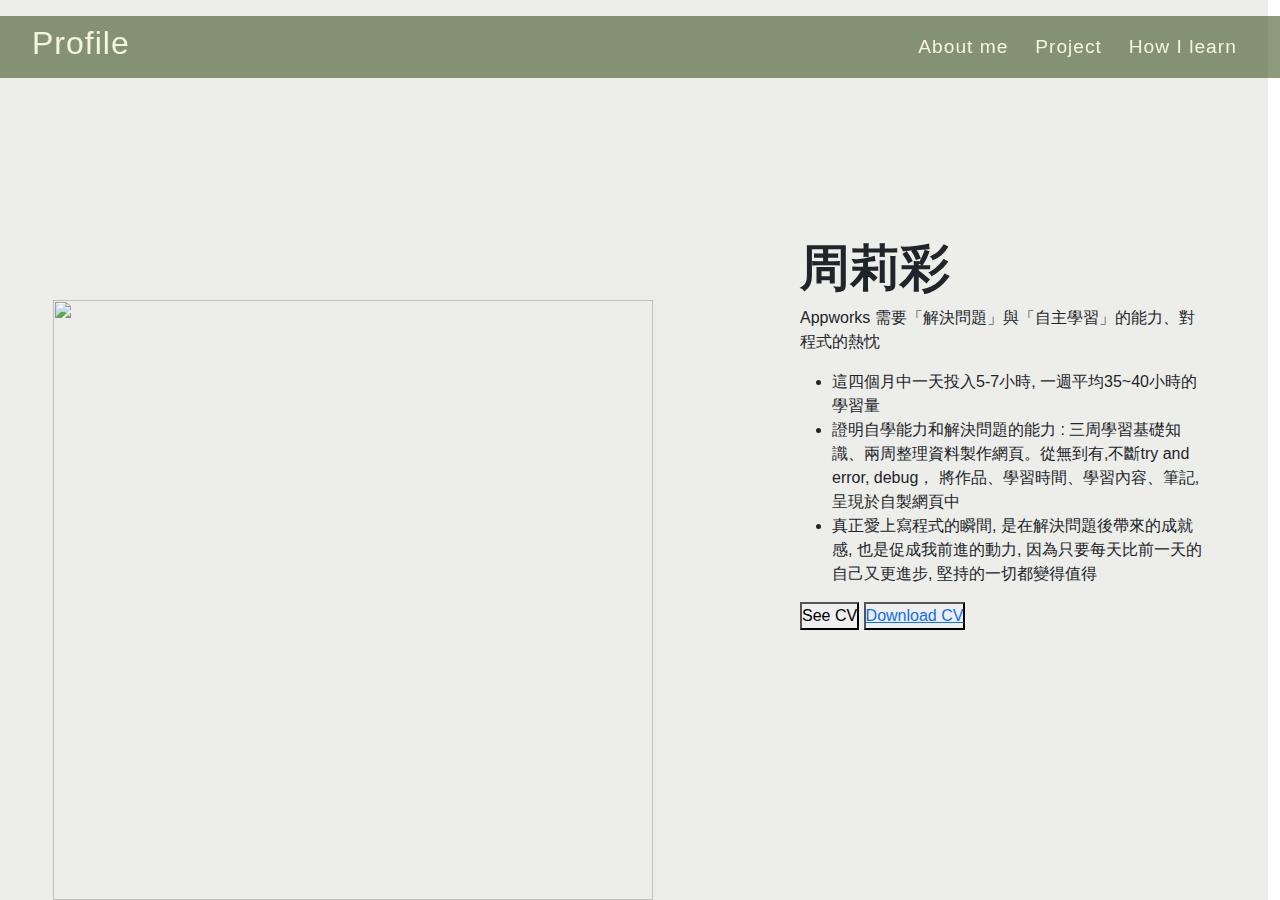
==== index.html @ 02d41be4 "add img" ====
<!DOCTYPE html>
<html lang="en">

<head>
    <meta charset="UTF-8">
    <meta name="viewport" content="width=device-width, initial-scale=1.0">
    <title>Know more about me</title>
    <link rel="stylesheet" href="./Me.css">
    <link rel=" stylesheet" href="https://cdnjs.cloudflare.com/ajax/libs/font-awesome/6.4.2/css/all.min.css"
        integrity="sha512-z3gLpd7yknf1YoNbCzqRKc4qyor8gaKU1qmn+CShxbuBusANI9QpRohGBreCFkKxLhei6S9CQXFEbbKuqLg0DA=="
        crossorigin="anonymous" referrerpolicy="no-referrer" />

</head>

<body>

    <header>
        <nav>
            <div class="nav-bar">
                <h3 class="profile"><a href="#">Profile </a></h3>
                <div class="list-item">
                    <span><a href="#">About me</a></span>
                    <span><a href="#">Project</a></span>
                    <span><a href="#">How I learn</a></span>
                </div>
            </div>
        </nav>
    </header>

    <section>
        <div class="big-container">
            <div class="one page row suit-contain">

                <div class="col-md-6 ">
                    <img class="bg-suit" src="./img/2022.05 半身照(西裝外套).png" alt="">
                </div>
                <div class=" col-md-4 offset-md-1 intro">
                    <div class="intro-contain">
                        <h1 class="intro-head">
                            周莉彩
                        </h1>
                        <p class="intro-content ">
                            Appworks 需要「解決問題」與「自主學習」的能力、對程式的熱忱
                        </p>
                        <ul>
                            <li>這四個月中一天投入5-7小時, 一週平均35~40小時的學習量</li>
                            <li>證明自學能力和解決問題的能力 : 三周學習基礎知識、兩周整理資料製作網頁。從無到有,不斷try and error, debug， 將作品、學習時間、學習內容、筆記,
                                呈現於自製網頁中</li>
                            <li>真正愛上寫程式的瞬間, 是在解決問題後帶來的成就感, 也是促成我前進的動力, 因為只要每天比前一天的自己又更進步, 堅持的一切都變得值得</li>
                        </ul>
                        <button type="button">See CV</button>
                        <button type="button"><a href="../Project0912/周莉彩_履歷.pdf" download>Download
                                CV</a></button>
                        <div class="icon">
                            <a href="./周莉彩_履歷.pdf">
                                <i class="fa-brands fa-github"></i>
                            </a>
                            <a href="https://www.facebook.com/profile.php?id=100000702556421">
                                <i class="fa-brands fa-facebook"></i>
                            </a>


                        </div>


                    </div>


                </div>
            </div>
            <div class="second-container">
                <div class="two page row">
                    <div class="col-md-5">
                        <div class="tab-title">
                            <p class="tab-links active-link " onclick=" opentab('education')">Education</p>
                            <p class="tab-links " onclick=" opentab('experience')">Experience</p>
                            <p class="tab-links" onclick=" opentab('skills')">Skills</p>
                        </div>
                        <div class="tab-content active-tab" id="education">
                            <ul>
                                <li><span>Wuling high school<br> 2013-2016</span></li>
                                <li><span>Tamkam University<br> 2016-2019</span></li>
                                <li><span>Ryukoku University<br> 2017-2018</span></li>
                            </ul>
                        </div>
                        <div class="tab-content" id="experience">
                            <ul>
                                <li><span>日本航空<br> 2013-2016</span></li>
                                <li><span>stanCode<br> 2016-2019</span></li>
                                <li><span>Amazing Talker<br> 2017-2018</span></li>

                            </ul>
                        </div>
                        <div class="tab-content" id="skills">
                            <ul>
                                <li><span>HTML,CSS,Javascript<br> 2013-2016</span></li>
                                <li><span>SQL<br> 2016-2019</span></li>
                                <li><span>git github<br> 2017-2018</span></li>

                            </ul>
                        </div>
                    </div>
                </div>
            </div>
            <div class="third-container">
                <div class="three page">
                    <div class=" transfer">
                        <h3>我是周莉彩,<br>我總是思考著</h3>
                        <br>
                        <h1>自己想要怎麼樣的人生?</h1>
                    </div>
                </div>
            </div>
            <div class="four page">
                <h2>我想要有選擇的人生</h2>
                <p>什麼叫有選擇的人生? 我能決定我的下一個落角處在哪 往更好的公司發展 一個累積經驗後有所成長的環境, 是硬實力 , 可以呈現可以量化 , 要專業能力!
                    為什麼? 不想被時代淘汰, 變化太快!要怎讓自己有選擇, 就是變強, (金錢是一個原因, 但對我來說不是主要的原因, 若真的是這樣, 其實我爽爽待在航空業尤其是在日本航空我只要累積年資就好了)
                    要怎麼達到這樣的人生?
                </p>
                <h1>成為軟體工程師 </h1>
            </div>

        </div>
    </section>
    <script>
        var tablinks = document.getElementsByClassName('tab-links');
        var tabcontent = document.getElementsByClassName('tab-content');

        function opentab(tabname) {
            for (tablink of tablinks) {
                tablink.classList.remove("active-link");
            }
            for (tabcon of tabcontent) {
                tabcon.classList.remove("active-tab");
            }
            event.currentTarget.classList.add("active-link");
            document.getElementById(tabname).classList.add("active-tab")
        }
    </script>
</body>

</html>
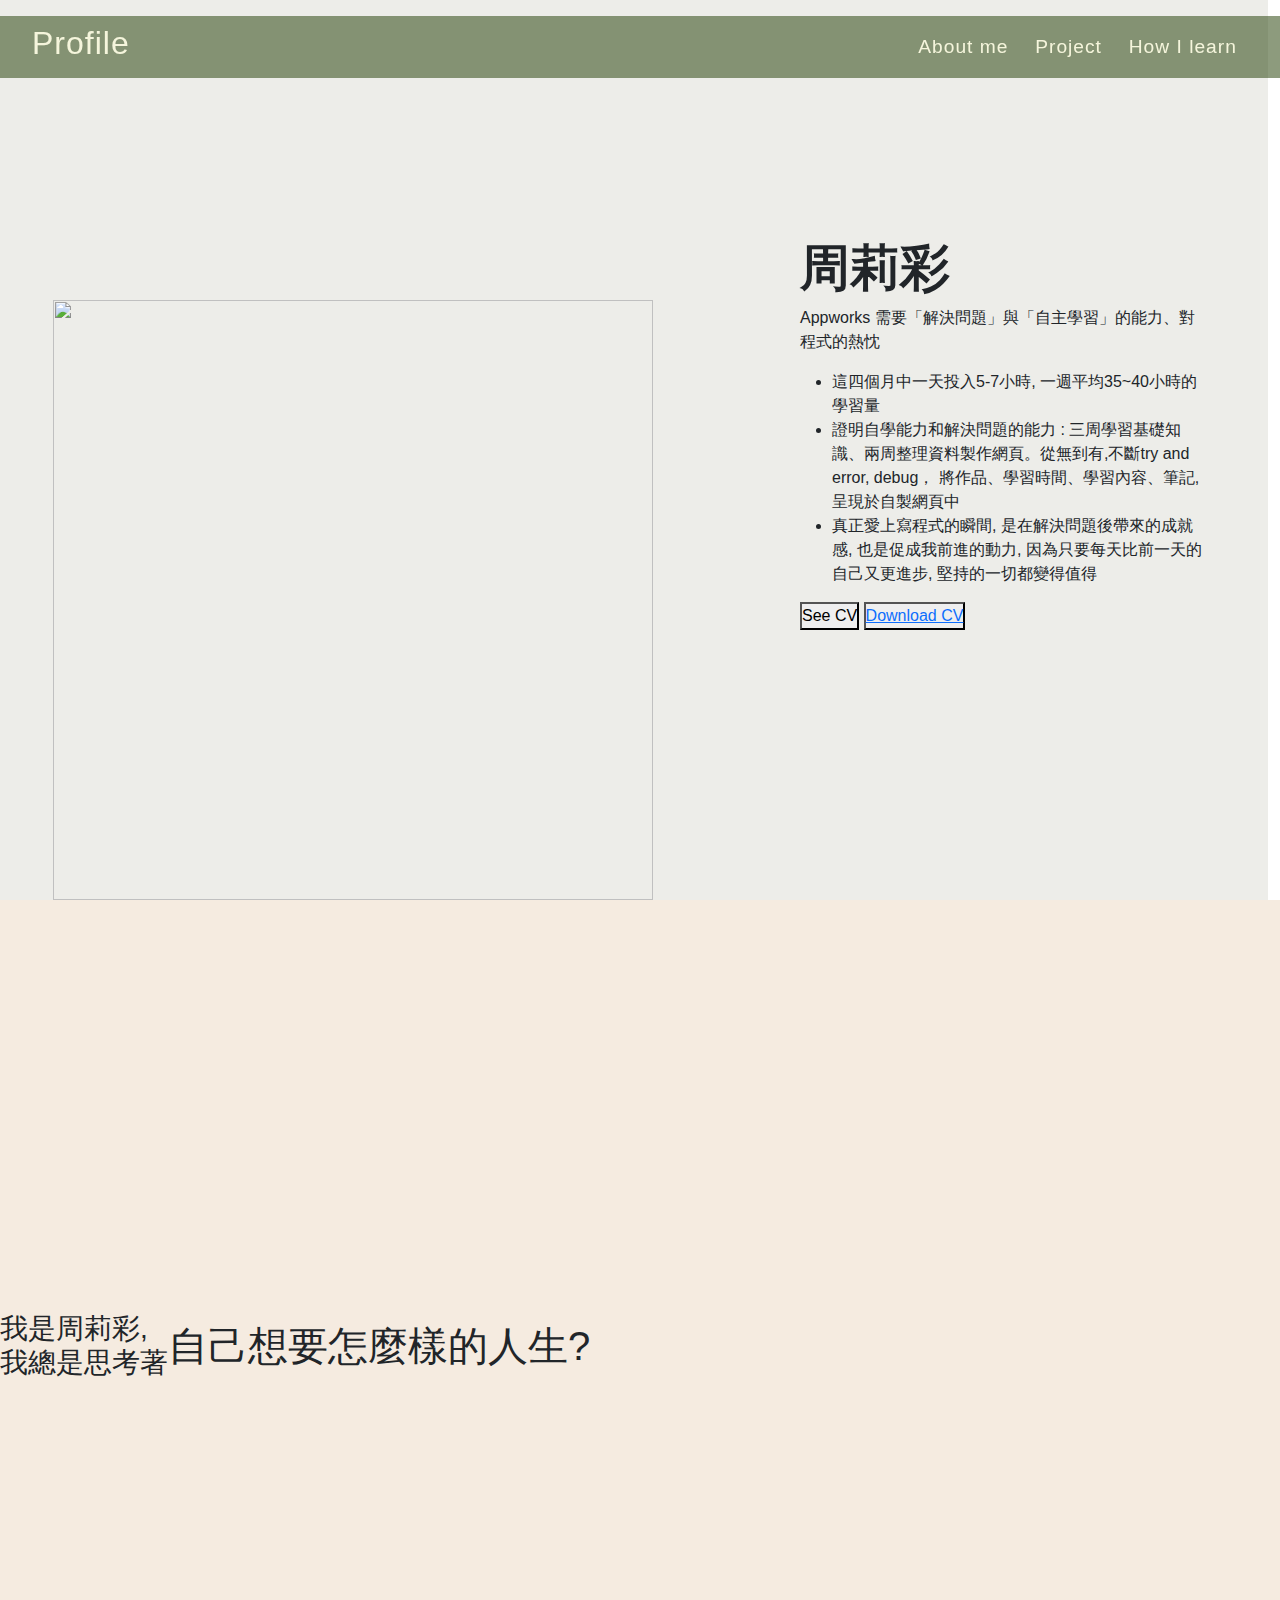
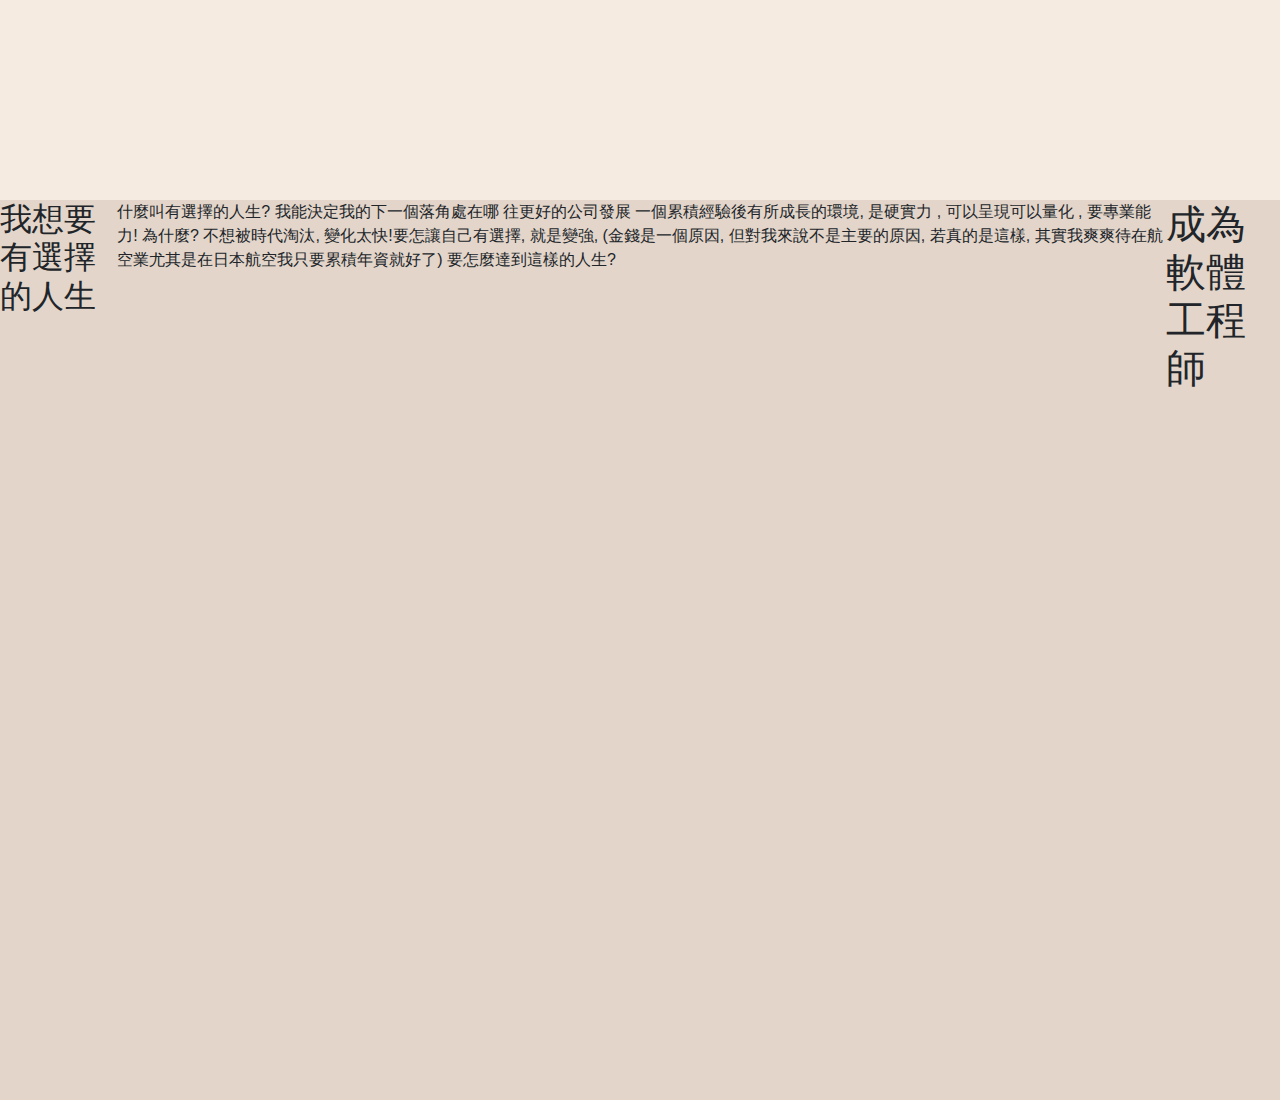
==== commit a0dc8910: "try to add second page but run out of time" ====
--- a/index.html
+++ b/index.html
@@ -5,7 +5,7 @@
     <meta charset="UTF-8">
     <meta name="viewport" content="width=device-width, initial-scale=1.0">
     <title>Know more about me</title>
-    <link rel="stylesheet" href="./Me.css">
+    <link rel="stylesheet" href="./styles.css">
     <link rel=" stylesheet" href="https://cdnjs.cloudflare.com/ajax/libs/font-awesome/6.4.2/css/all.min.css"
         integrity="sha512-z3gLpd7yknf1YoNbCzqRKc4qyor8gaKU1qmn+CShxbuBusANI9QpRohGBreCFkKxLhei6S9CQXFEbbKuqLg0DA=="
         crossorigin="anonymous" referrerpolicy="no-referrer" />
@@ -49,7 +49,7 @@
                             <li>真正愛上寫程式的瞬間, 是在解決問題後帶來的成就感, 也是促成我前進的動力, 因為只要每天比前一天的自己又更進步, 堅持的一切都變得值得</li>
                         </ul>
                         <button type="button">See CV</button>
-                        <button type="button"><a href="../Project0912/周莉彩_履歷.pdf" download>Download
+                        <button type="button"><a href="./履歷/周莉彩_履歷.pdf" download>Download
                                 CV</a></button>
                         <div class="icon">
                             <a href="./周莉彩_履歷.pdf">
@@ -69,56 +69,69 @@
                 </div>
             </div>
             <div class="second-container">
-                <div class="two page row">
-                    <div class="col-md-5">
-                        <div class="tab-title">
-                            <p class="tab-links active-link " onclick=" opentab('education')">Education</p>
-                            <p class="tab-links " onclick=" opentab('experience')">Experience</p>
-                            <p class="tab-links" onclick=" opentab('skills')">Skills</p>
+                <div class="two page ">
+                    <div class="row second-intro">
+                        <div class="col-md-4 second-block">
+                            <div class="second-head">
+                                <img class='second-me' src="./img/2022.05 半身照.png" alt="">
+                            </div>
+
+
+
+
                         </div>
-                        <div class="tab-content active-tab" id="education">
-                            <ul>
-                                <li><span>Wuling high school<br> 2013-2016</span></li>
-                                <li><span>Tamkam University<br> 2016-2019</span></li>
-                                <li><span>Ryukoku University<br> 2017-2018</span></li>
-                            </ul>
-                        </div>
-                        <div class="tab-content" id="experience">
-                            <ul>
-                                <li><span>日本航空<br> 2013-2016</span></li>
-                                <li><span>stanCode<br> 2016-2019</span></li>
-                                <li><span>Amazing Talker<br> 2017-2018</span></li>
+                        <div class="col-md-5 edu">
+                            <div class="tab-title">
+                                <p class="tab-links active-link " onclick=" opentab('education')">Education</p>
+                                <p class="tab-links " onclick=" opentab('experience')">Experience</p>
+                                <p class="tab-links" onclick=" opentab('skills')">Skills</p>
+                            </div>
+                            <div class="tab-content active-tab" id="education">
+                                <ul>
+                                    <li><span>Wuling high school<br> 2013-2016</span></li>
+                                    <li><span>Tamkam University<br> 2016-2019</span></li>
+                                    <li><span>Ryukoku University<br> 2017-2018</span></li>
+                                </ul>
+                            </div>
+                            <div class="tab-content" id="experience">
+                                <ul>
+                                    <li><span>日本航空<br> 2013-2016</span></li>
+                                    <li><span>stanCode<br> 2016-2019</span></li>
+                                    <li><span>Amazing Talker<br> 2017-2018</span></li>
 
-                            </ul>
-                        </div>
-                        <div class="tab-content" id="skills">
-                            <ul>
-                                <li><span>HTML,CSS,Javascript<br> 2013-2016</span></li>
-                                <li><span>SQL<br> 2016-2019</span></li>
-                                <li><span>git github<br> 2017-2018</span></li>
+                                </ul>
+                            </div>
+                            <div class="tab-content" id="skills">
+                                <ul>
+                                    <li><span>HTML,CSS,Javascript<br> 2013-2016</span></li>
+                                    <li><span>SQL<br> 2016-2019</span></li>
+                                    <li><span>git github<br> 2017-2018</span></li>
 
-                            </ul>
+                                </ul>
+                            </div>
+
                         </div>
                     </div>
                 </div>
             </div>
-            <div class="third-container">
-                <div class="three page">
-                    <div class=" transfer">
-                        <h3>我是周莉彩,<br>我總是思考著</h3>
-                        <br>
-                        <h1>自己想要怎麼樣的人生?</h1>
-                    </div>
+        </div>
+        <div class="third-container">
+            <div class="three page">
+                <div class=" transfer">
+                    <h3>我是周莉彩,<br>我總是思考著</h3>
+                    <br>
+                    <h1>自己想要怎麼樣的人生?</h1>
                 </div>
             </div>
-            <div class="four page">
-                <h2>我想要有選擇的人生</h2>
-                <p>什麼叫有選擇的人生? 我能決定我的下一個落角處在哪 往更好的公司發展 一個累積經驗後有所成長的環境, 是硬實力 , 可以呈現可以量化 , 要專業能力!
-                    為什麼? 不想被時代淘汰, 變化太快!要怎讓自己有選擇, 就是變強, (金錢是一個原因, 但對我來說不是主要的原因, 若真的是這樣, 其實我爽爽待在航空業尤其是在日本航空我只要累積年資就好了)
-                    要怎麼達到這樣的人生?
-                </p>
-                <h1>成為軟體工程師 </h1>
-            </div>
+        </div>
+        <div class="four page">
+            <h2>我想要有選擇的人生</h2>
+            <p>什麼叫有選擇的人生? 我能決定我的下一個落角處在哪 往更好的公司發展 一個累積經驗後有所成長的環境, 是硬實力 , 可以呈現可以量化 , 要專業能力!
+                為什麼? 不想被時代淘汰, 變化太快!要怎讓自己有選擇, 就是變強, (金錢是一個原因, 但對我來說不是主要的原因, 若真的是這樣, 其實我爽爽待在航空業尤其是在日本航空我只要累積年資就好了)
+                要怎麼達到這樣的人生?
+            </p>
+            <h1>成為軟體工程師 </h1>
+        </div>
 
         </div>
     </section>
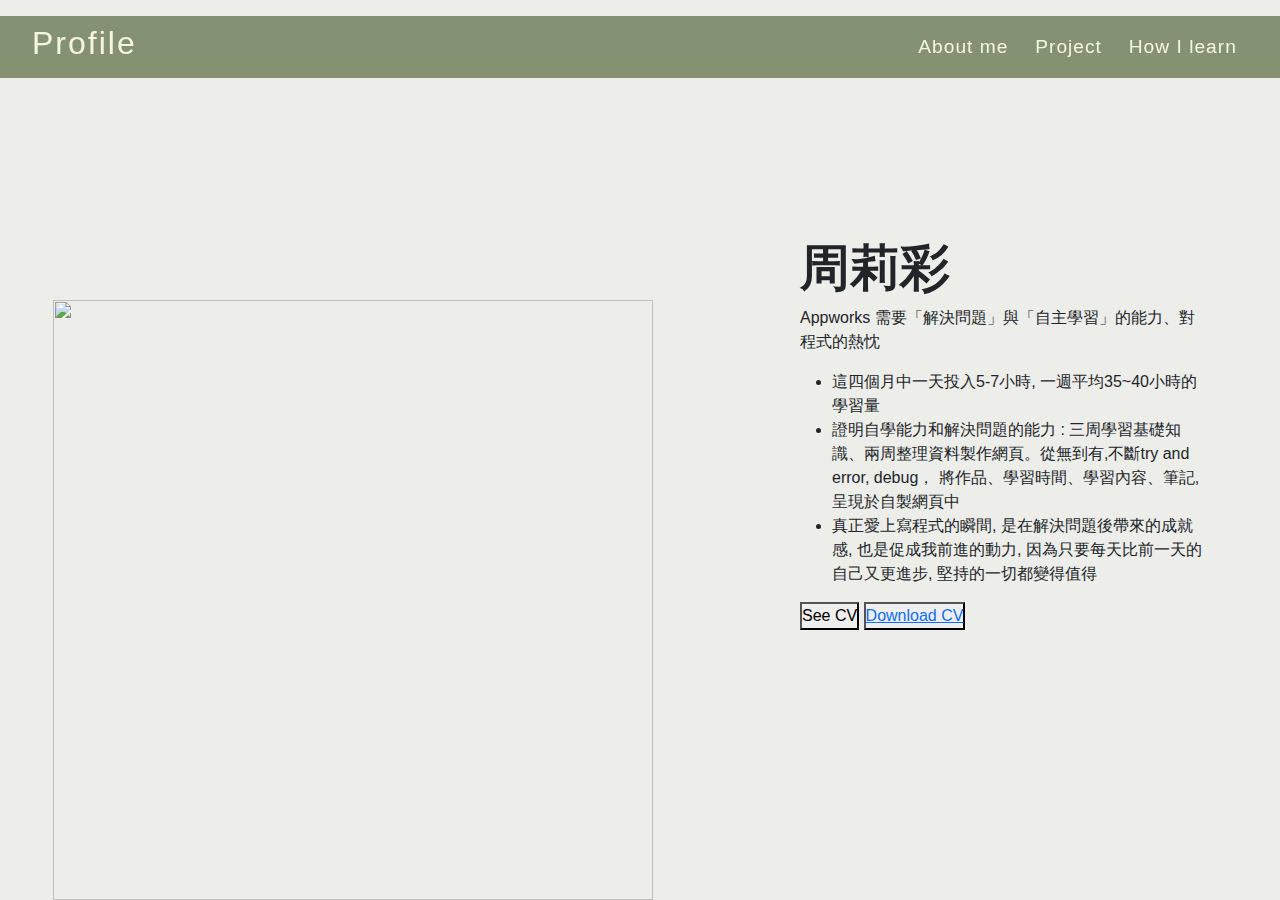
==== commit 004ce282: "remove 234 page leave only one page" ====
--- a/index.html
+++ b/index.html
@@ -68,8 +68,9 @@
 
                 </div>
             </div>
-            <div class="second-container">
-                <div class="two page ">
+        </div>
+        <!-- <div class="second-container"> -->
+        <!-- <div class="two page ">
                     <div class="row second-intro">
                         <div class="col-md-4 second-block">
                             <div class="second-head">
@@ -114,8 +115,8 @@
                     </div>
                 </div>
             </div>
-        </div>
-        <div class="third-container">
+       
+            <!-- <div class="third-container">
             <div class="three page">
                 <div class=" transfer">
                     <h3>我是周莉彩,<br>我總是思考著</h3>
@@ -149,7 +150,7 @@
             event.currentTarget.classList.add("active-link");
             document.getElementById(tabname).classList.add("active-tab")
         }
-    </script>
+    </script> -->
 </body>
 
 </html>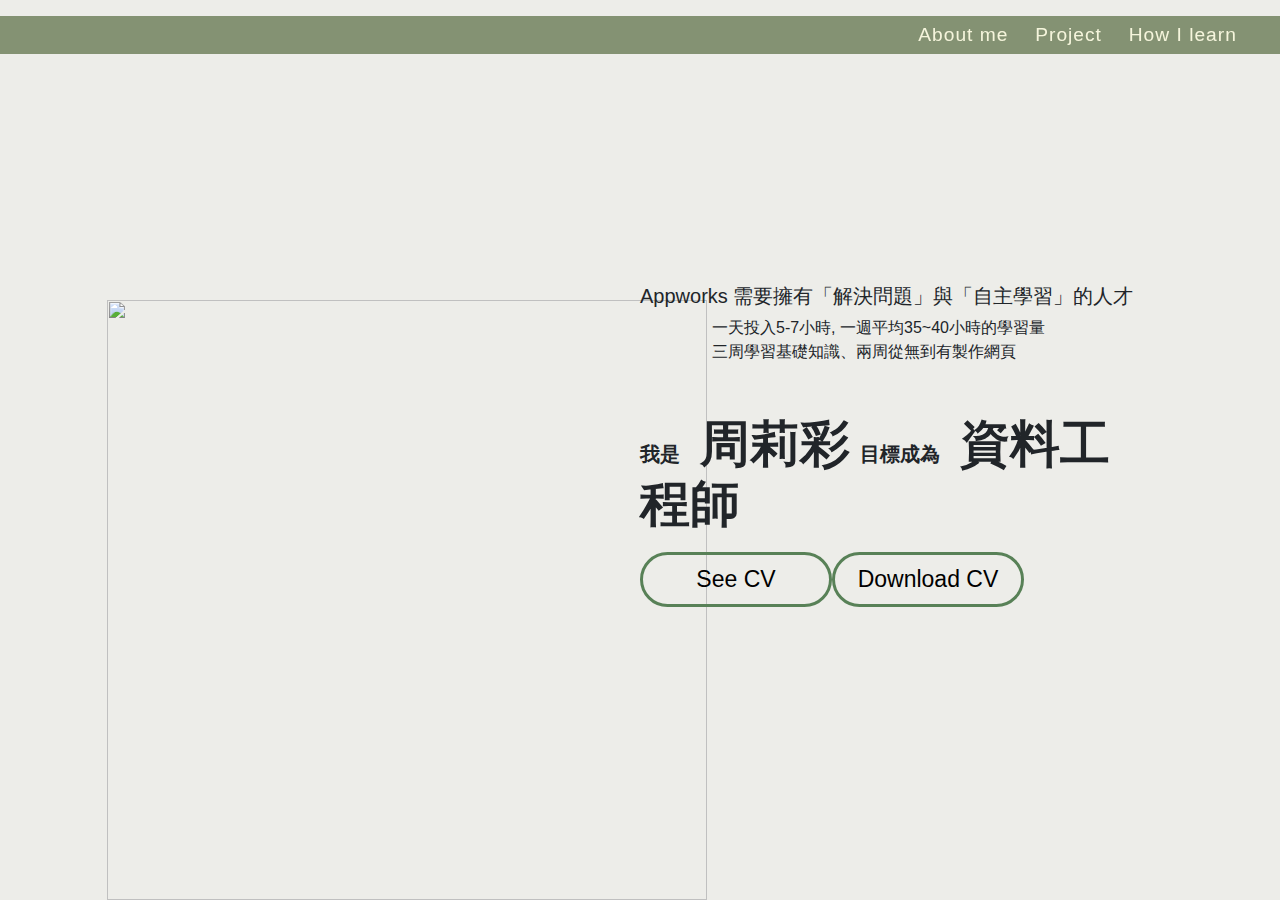
==== commit 5a935bc9: "add all links" ====
--- a/index.html
+++ b/index.html
@@ -17,11 +17,13 @@
     <header>
         <nav>
             <div class="nav-bar">
-                <h3 class="profile"><a href="#">Profile </a></h3>
+
+                <h3 class="profile"><a href="https://hellowhaaa.github.io/homepage/"><i
+                            class="fa-solid fa-house-chimney"></i> </a></h3>
                 <div class="list-item">
-                    <span><a href="#">About me</a></span>
-                    <span><a href="#">Project</a></span>
-                    <span><a href="#">How I learn</a></span>
+                    <span><a href="https://hellowhaaa.github.io/me/">About me</a></span>
+                    <span><a href="https://hellowhaaa.github.io/project/">Project</a></span>
+                    <span><a href="https://hellowhaaa.github.io/howilearn/">How I learn</a></span>
                 </div>
             </div>
         </nav>
@@ -31,33 +33,38 @@
         <div class="big-container">
             <div class="one page row suit-contain">
 
-                <div class="col-md-6 ">
+                <div class="col-md-4 ">
                     <img class="bg-suit" src="./img/2022.05 半身照(西裝外套).png" alt="">
                 </div>
-                <div class=" col-md-4 offset-md-1 intro">
+                <div class=" col-md-5 offset-md-1 intro">
                     <div class="intro-contain">
-                        <h1 class="intro-head">
-                            周莉彩
-                        </h1>
-                        <p class="intro-content ">
-                            Appworks 需要「解決問題」與「自主學習」的能力、對程式的熱忱
-                        </p>
-                        <ul>
-                            <li>這四個月中一天投入5-7小時, 一週平均35~40小時的學習量</li>
-                            <li>證明自學能力和解決問題的能力 : 三周學習基礎知識、兩周整理資料製作網頁。從無到有,不斷try and error, debug， 將作品、學習時間、學習內容、筆記,
-                                呈現於自製網頁中</li>
-                            <li>真正愛上寫程式的瞬間, 是在解決問題後帶來的成就感, 也是促成我前進的動力, 因為只要每天比前一天的自己又更進步, 堅持的一切都變得值得</li>
+                        <h3 class="intro-content ">
+                            Appworks 需要擁有「解決問題」與「自主學習」的人才 </h3>
+                        <ul class="prove">
+                            <li><i class="fa-solid fa-check"></i>一天投入5-7小時, 一週平均35~40小時的學習量</li>
+                            <li><i class="fa-solid fa-check"></i>三周學習基礎知識、兩周從無到有製作網頁</li>
                         </ul>
-                        <button type="button">See CV</button>
-                        <button type="button"><a href="./履歷/周莉彩_履歷.pdf" download>Download
-                                CV</a></button>
-                        <div class="icon">
-                            <a href="./周莉彩_履歷.pdf">
-                                <i class="fa-brands fa-github"></i>
-                            </a>
-                            <a href="https://www.facebook.com/profile.php?id=100000702556421">
-                                <i class="fa-brands fa-facebook"></i>
-                            </a>
+                        <div class="below">
+
+                            <h1 class="intro-head ">
+                                <span class="iam">我是</span>周莉彩<span class="iam2">目標成為</span>資料工程師
+                            </h1>
+                            <div class="below-inner">
+                                <form class='cv' action="https://www.youtube.com/">
+                                    <button type="submit" class='btn'>See CV</button>
+                                </form>
+                                <button type="button" class='btn'><a class='btn2 cv' href="./履歷/周莉彩_履歷.pdf"
+                                        download>Download
+                                        CV</a></button>
+                                <div class="icon">
+                                    <a class="eachicon" href="https://github.com/hellowhaaa">
+                                        <i class="fa-brands fa-github"></i>
+                                    </a>
+                                    <a class="eachicon" href="https://www.facebook.com/profile.php?id=100000702556421">
+                                        <i class="fa-brands fa-facebook"></i>
+                                    </a>
+                                </div>
+                            </div>
 
 
                         </div>
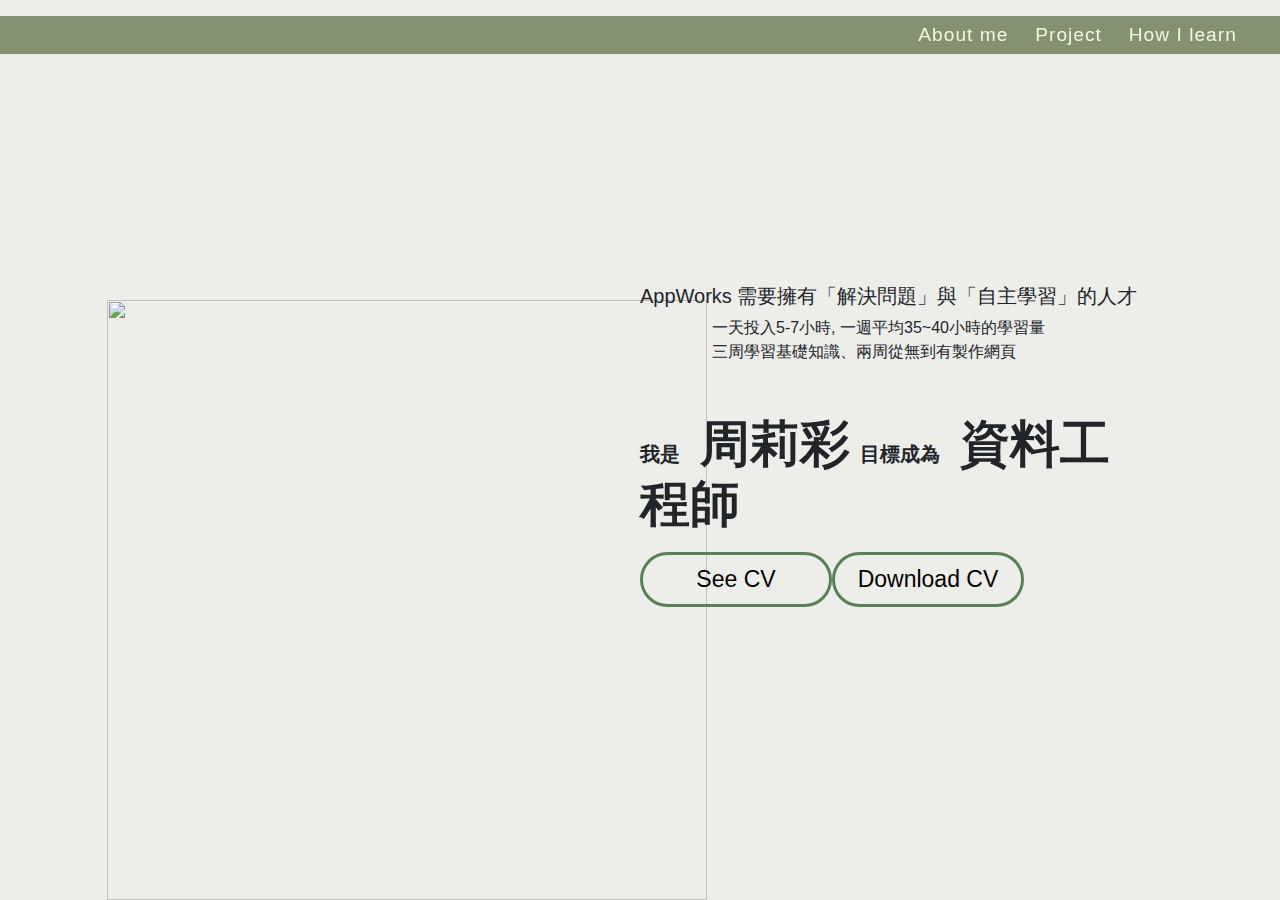
==== commit 29c21f2c: "update cv and pages' links" ====
--- a/index.html
+++ b/index.html
@@ -18,12 +18,12 @@
         <nav>
             <div class="nav-bar">
 
-                <h3 class="profile"><a href="https://hellowhaaa.github.io/homepage/"><i
+                <h3 class="profile"><a href="https://hellowhaaa.github.io/Appworks_homepage/"><i
                             class="fa-solid fa-house-chimney"></i> </a></h3>
                 <div class="list-item">
-                    <span><a href="https://hellowhaaa.github.io/me/">About me</a></span>
-                    <span><a href="https://hellowhaaa.github.io/project/">Project</a></span>
-                    <span><a href="https://hellowhaaa.github.io/howilearn/">How I learn</a></span>
+                    <span><a href="https://hellowhaaa.github.io/Appworks_me/">About me</a></span>
+                    <span><a href="https://hellowhaaa.github.io/Appworks_project/">Project</a></span>
+                    <span><a href="https://hellowhaaa.github.io/Appworks_howilearn/">How I learn</a></span>
                 </div>
             </div>
         </nav>
@@ -39,7 +39,7 @@
                 <div class=" col-md-5 offset-md-1 intro">
                     <div class="intro-contain">
                         <h3 class="intro-content ">
-                            Appworks 需要擁有「解決問題」與「自主學習」的人才 </h3>
+                            AppWorks 需要擁有「解決問題」與「自主學習」的人才 </h3>
                         <ul class="prove">
                             <li><i class="fa-solid fa-check"></i>一天投入5-7小時, 一週平均35~40小時的學習量</li>
                             <li><i class="fa-solid fa-check"></i>三周學習基礎知識、兩周從無到有製作網頁</li>
@@ -50,7 +50,8 @@
                                 <span class="iam">我是</span>周莉彩<span class="iam2">目標成為</span>資料工程師
                             </h1>
                             <div class="below-inner">
-                                <form class='cv' action="https://www.youtube.com/">
+                                <form class='cv'
+                                    action="https://drive.google.com/file/d/1Ek5FcBZ0q0lO4gzo3XVXX_baKXsPrxup/view">
                                     <button type="submit" class='btn'>See CV</button>
                                 </form>
                                 <button type="button" class='btn'><a class='btn2 cv' href="./履歷/周莉彩_履歷.pdf"
@@ -65,14 +66,8 @@
                                     </a>
                                 </div>
                             </div>
-
-
                         </div>
-
-
                     </div>
-
-
                 </div>
             </div>
         </div>
